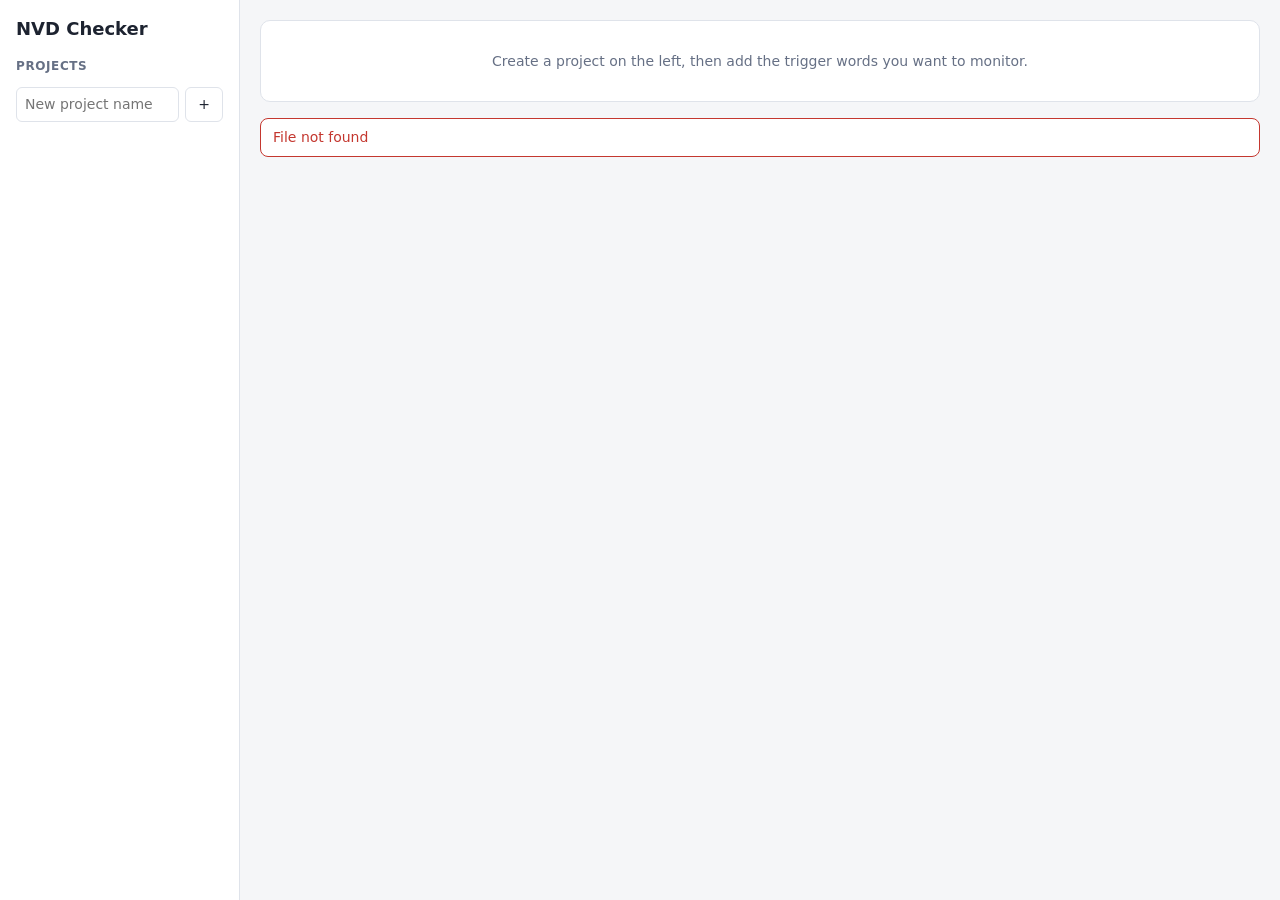
==== static/index.html @ 737f1d06 "Add NVD Checker web app: keyword projects, NVD search, aggregation UI FastAPI backend with SQLite-ba" ====
<!doctype html>
<html lang="en">
<head>
  <meta charset="utf-8">
  <meta name="viewport" content="width=device-width, initial-scale=1">
  <title>NVD Checker</title>
  <link rel="stylesheet" href="/static/style.css">
</head>
<body>
  <aside class="sidebar">
    <h1>NVD Checker</h1>
    <h2>Projects</h2>
    <ul id="project-list" class="project-list"></ul>
    <form id="new-project-form" class="inline-form">
      <input id="new-project-name" placeholder="New project name" maxlength="100" required>
      <button type="submit" title="Create project">+</button>
    </form>
  </aside>

  <main>
    <section id="empty-state" class="card empty">
      <p>Create a project on the left, then add the trigger words you want to monitor.</p>
    </section>

    <section id="project-panel" class="card" hidden>
      <div class="panel-head">
        <h2 id="project-title"></h2>
        <div class="actions">
          <button id="rename-project" class="ghost">Rename</button>
          <button id="delete-project" class="ghost danger">Delete</button>
        </div>
      </div>
      <h3>Trigger words</h3>
      <div id="keyword-chips" class="chips"></div>
      <form id="new-keyword-form" class="inline-form">
        <input id="new-keyword-term" placeholder="Add a trigger word, e.g. openssl, remote code execution" maxlength="200" required>
        <label class="check"><input type="checkbox" id="new-keyword-exact"> exact phrase</label>
        <button type="submit">Add</button>
      </form>
    </section>

    <section id="search-panel" class="card" hidden>
      <div class="controls">
        <fieldset>
          <legend>Sources</legend>
          <div id="source-list" class="sources"></div>
        </fieldset>
        <fieldset>
          <legend>Time range</legend>
          <select id="window">
            <option value="24h">Last 24 hours</option>
            <option value="7d" selected>Last 7 days</option>
            <option value="30d">Last 30 days</option>
            <option value="90d">Last 90 days</option>
            <option value="180d">Last 6 months</option>
            <option value="365d">Last year</option>
            <option value="custom">Custom…</option>
          </select>
          <span id="custom-range" hidden>
            <input type="date" id="custom-start"> → <input type="date" id="custom-end">
          </span>
          <select id="date-field" title="Which date to filter on">
            <option value="published">by published date</option>
            <option value="modified">by last-modified date</option>
          </select>
        </fieldset>
        <button id="search-btn" class="primary">Search</button>
      </div>
      <p class="hint" id="rate-hint"></p>
    </section>

    <section id="errors" class="errors" hidden></section>

    <section id="results-panel" class="card" hidden>
      <div class="summary" id="summary"></div>
      <div class="keyword-counts" id="keyword-counts"></div>
      <div class="filters">
        <input id="text-filter" type="search" placeholder="Filter results…">
        <select id="severity-filter">
          <option value="">All severities</option>
          <option>CRITICAL</option><option>HIGH</option><option>MEDIUM</option>
          <option>LOW</option><option>NONE</option><option>UNKNOWN</option>
        </select>
        <button id="export-btn" class="ghost">Export CSV</button>
      </div>
      <div class="table-wrap">
        <table>
          <thead>
            <tr>
              <th data-sort="id">ID</th>
              <th data-sort="severity">Severity</th>
              <th data-sort="cvss_score">Score</th>
              <th data-sort="published">Published</th>
              <th>Matched</th>
              <th>Description</th>
            </tr>
          </thead>
          <tbody id="results-body"></tbody>
        </table>
      </div>
    </section>
  </main>

  <script src="/static/app.js"></script>
</body>
</html>
---- static/style.css ----
:root {
  --bg: #f5f6f8; --surface: #fff; --text: #1d2330; --muted: #667085; --border: #dfe3ea;
  --accent: #2f6fde; --accent-text: #fff; --danger: #c4372f; --chip: #e8eefb;
  --crit: #8b1a1a; --high: #d0472f; --med: #d99a1e; --low: #3d8b4f; --none: #7a8494;
}
@media (prefers-color-scheme: dark) {
  :root {
    --bg: #12151b; --surface: #1b1f27; --text: #e4e7ec; --muted: #98a2b3; --border: #2c323d;
    --accent: #5b8ff0; --chip: #24304a; --danger: #ef6b62;
  }
}
* { box-sizing: border-box; }
[hidden] { display: none !important; }
body {
  margin: 0; font: 14px/1.45 system-ui, -apple-system, "Segoe UI", sans-serif;
  background: var(--bg); color: var(--text); display: flex; min-height: 100vh;
}
button, input, select { font: inherit; color: inherit; }
input, select {
  background: var(--surface); border: 1px solid var(--border); border-radius: 6px; padding: 6px 8px;
}
button {
  border: 1px solid var(--border); background: var(--surface); border-radius: 6px;
  padding: 6px 12px; cursor: pointer;
}
button.primary { background: var(--accent); color: var(--accent-text); border-color: var(--accent); }
button.primary:disabled { opacity: .6; cursor: wait; }
button.ghost { background: transparent; }
button.danger { color: var(--danger); }

.sidebar {
  width: 240px; flex-shrink: 0; background: var(--surface); border-right: 1px solid var(--border);
  padding: 16px;
}
.sidebar h1 { font-size: 18px; margin: 0 0 16px; }
.sidebar h2 { font-size: 12px; text-transform: uppercase; letter-spacing: .05em; color: var(--muted); }
.project-list { list-style: none; padding: 0; margin: 0 0 12px; }
.project-list li {
  padding: 6px 8px; border-radius: 6px; cursor: pointer; display: flex; justify-content: space-between;
}
.project-list li:hover { background: var(--chip); }
.project-list li.active { background: var(--accent); color: var(--accent-text); }
.project-list .count { opacity: .7; font-size: 12px; }

main { flex: 1; padding: 20px; min-width: 0; display: flex; flex-direction: column; gap: 16px; }
.card { background: var(--surface); border: 1px solid var(--border); border-radius: 10px; padding: 16px; }
.empty { color: var(--muted); text-align: center; }
.panel-head { display: flex; justify-content: space-between; align-items: center; }
.panel-head h2 { margin: 0; font-size: 18px; }
h3 { font-size: 13px; color: var(--muted); margin: 12px 0 8px; }
.inline-form { display: flex; gap: 6px; align-items: center; flex-wrap: wrap; }
.inline-form input:not([type=checkbox]) { flex: 1; min-width: 120px; }
.check { display: inline-flex; gap: 4px; align-items: center; color: var(--muted); }

.chips { display: flex; flex-wrap: wrap; gap: 6px; margin-bottom: 10px; }
.chip {
  background: var(--chip); border-radius: 999px; padding: 3px 4px 3px 10px;
  display: inline-flex; align-items: center; gap: 4px;
}
.chip .exact { font-size: 11px; color: var(--muted); }
.chip button { border: 0; background: transparent; padding: 0 6px; font-size: 14px; line-height: 1; }
.chips .none { color: var(--muted); }

.controls { display: flex; gap: 16px; align-items: flex-end; flex-wrap: wrap; }
fieldset { border: 1px solid var(--border); border-radius: 8px; padding: 8px 12px; margin: 0; }
legend { font-size: 12px; color: var(--muted); padding: 0 4px; }
fieldset select, fieldset input { margin-right: 6px; }
.sources { display: flex; gap: 14px; flex-wrap: wrap; }
.sources label { display: inline-flex; gap: 5px; align-items: center; }
.sources label.disabled { color: var(--muted); }
.sources small { font-size: 11px; }
.hint { color: var(--muted); font-size: 12px; margin: 8px 0 0; }

.errors { display: flex; flex-direction: column; gap: 6px; }
.error { border: 1px solid var(--danger); color: var(--danger); border-radius: 8px; padding: 8px 12px; background: var(--surface); }

.summary { display: flex; gap: 8px; flex-wrap: wrap; align-items: center; margin-bottom: 10px; }
.summary .total { font-size: 16px; font-weight: 600; margin-right: 8px; }
.keyword-counts { display: flex; gap: 6px; flex-wrap: wrap; margin-bottom: 12px; font-size: 12px; }
.keyword-counts span { background: var(--chip); border-radius: 999px; padding: 2px 10px; }
.filters { display: flex; gap: 8px; margin-bottom: 10px; flex-wrap: wrap; }
.filters input { flex: 1; min-width: 160px; }

.sev { display: inline-block; border-radius: 4px; padding: 1px 7px; font-size: 11px; font-weight: 600; color: #fff; }
.sev-CRITICAL { background: var(--crit); } .sev-HIGH { background: var(--high); }
.sev-MEDIUM { background: var(--med); } .sev-LOW { background: var(--low); }
.sev-NONE, .sev-UNKNOWN { background: var(--none); }

.table-wrap { overflow-x: auto; }
table { width: 100%; border-collapse: collapse; }
th, td { text-align: left; padding: 8px; border-bottom: 1px solid var(--border); vertical-align: top; }
th { font-size: 12px; color: var(--muted); white-space: nowrap; }
th[data-sort] { cursor: pointer; user-select: none; }
th[data-sort].asc::after { content: " ▲"; } th[data-sort].desc::after { content: " ▼"; }
td.id a { color: var(--accent); white-space: nowrap; font-weight: 600; text-decoration: none; }
td.nowrap { white-space: nowrap; }
td.desc { max-width: 640px; }
td.desc .text { display: -webkit-box; -webkit-line-clamp: 2; -webkit-box-orient: vertical; overflow: hidden; cursor: pointer; }
td.desc .text.open { display: block; }
.tag { font-size: 11px; background: var(--chip); border-radius: 4px; padding: 1px 6px; margin: 0 3px 3px 0; display: inline-block; }

@media (max-width: 760px) {
  body { flex-direction: column; }
  .sidebar { width: auto; border-right: 0; border-bottom: 1px solid var(--border); }
  main { padding: 12px 16px; }
}
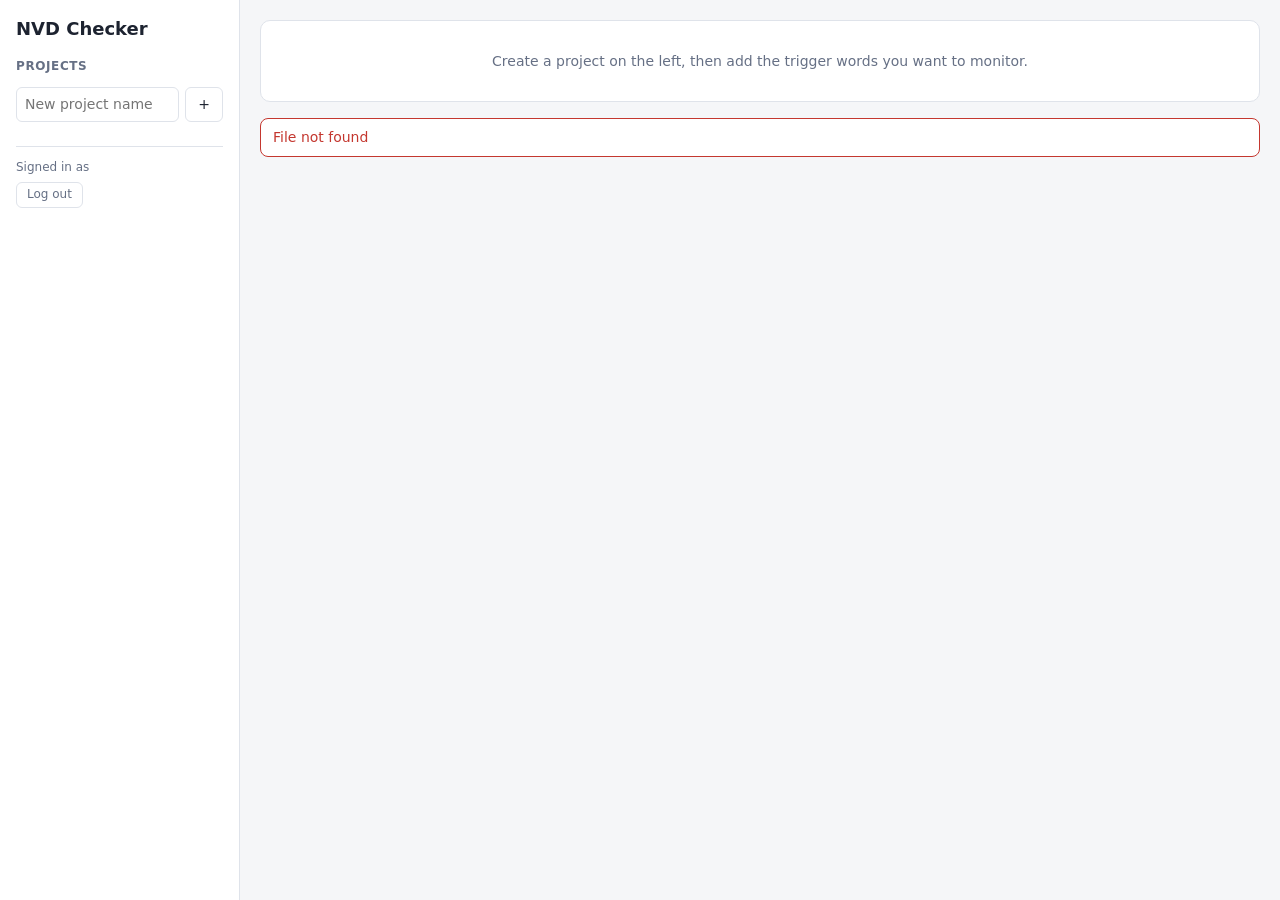
==== commit 402b9bc4: "Add login, Docker/systemd deployment and server setup guide - Per-user accounts (scrypt hashes, lock" ====
--- a/static/index.html
+++ b/static/index.html
@@ -4,6 +4,7 @@
   <meta charset="utf-8">
   <meta name="viewport" content="width=device-width, initial-scale=1">
   <title>NVD Checker</title>
+  <link rel="icon" href="/static/favicon.svg" type="image/svg+xml">
   <link rel="stylesheet" href="/static/style.css">
 </head>
 <body>
@@ -15,6 +16,10 @@
       <input id="new-project-name" placeholder="New project name" maxlength="100" required>
       <button type="submit" title="Create project">+</button>
     </form>
+    <div class="account">
+      Signed in as <b id="current-user"></b><br>
+      <button id="logout-btn" class="ghost">Log out</button>
+    </div>
   </aside>
 
   <main>
--- a/static/style.css
+++ b/static/style.css
@@ -104,3 +104,11 @@
   .sidebar { width: auto; border-right: 0; border-bottom: 1px solid var(--border); }
   main { padding: 12px 16px; }
 }
+
+/* login + account */
+body.login-page { align-items: center; justify-content: center; padding: 16px; }
+.login-card { width: 100%; max-width: 340px; display: flex; flex-direction: column; gap: 12px; }
+.login-card h1 { font-size: 20px; margin: 0 0 4px; }
+.login-card label { display: flex; flex-direction: column; gap: 4px; color: var(--muted); font-size: 13px; }
+.account { margin-top: 24px; padding-top: 12px; border-top: 1px solid var(--border); font-size: 12px; color: var(--muted); }
+.account button { margin-top: 6px; padding: 3px 10px; font-size: 12px; }
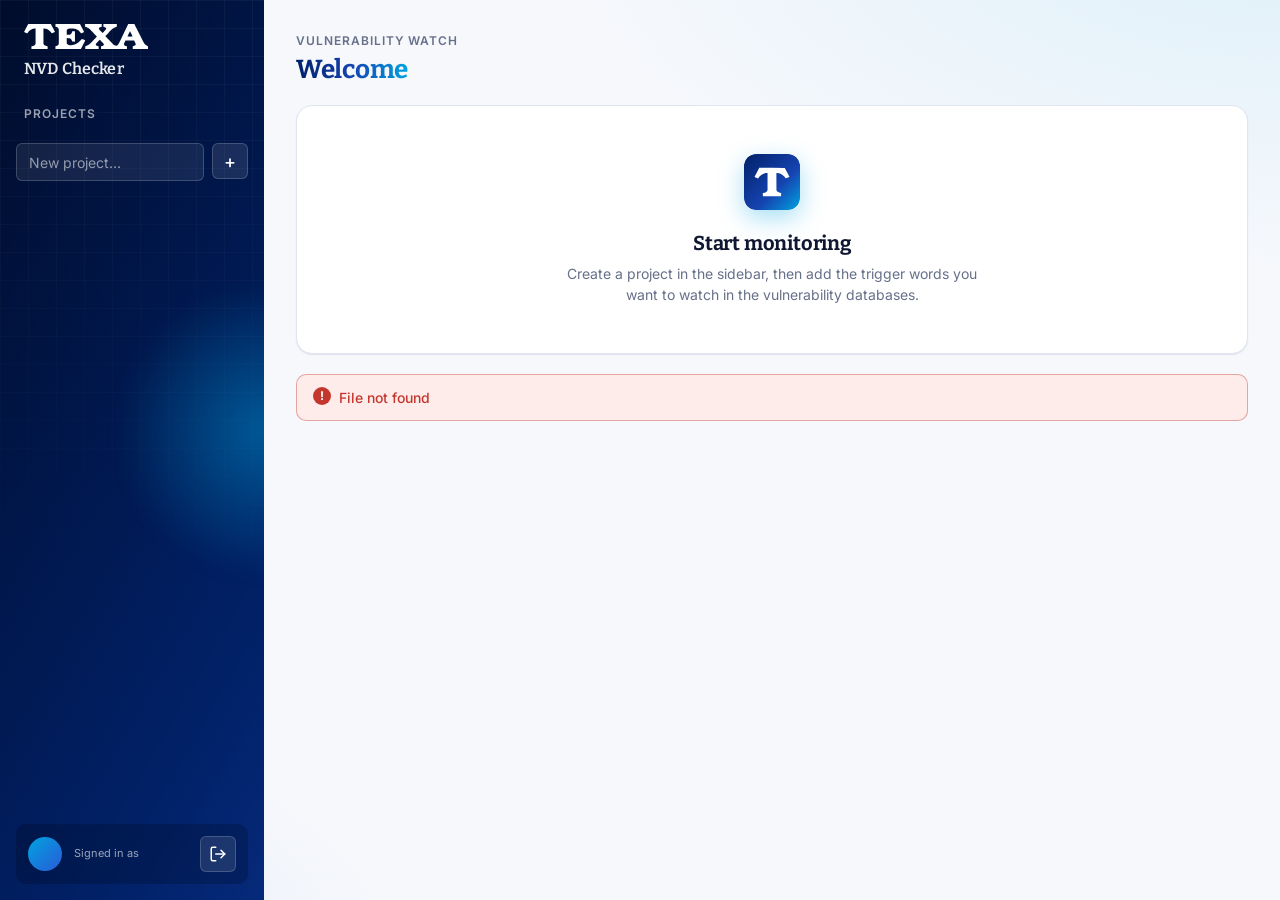
==== commit 3992a70f: "Add TEXA-branded design system with gradients and animations - Vector TEXA wordmark (white/navy) tra" ====
--- a/static/index.html
+++ b/static/index.html
@@ -3,90 +3,121 @@
 <head>
   <meta charset="utf-8">
   <meta name="viewport" content="width=device-width, initial-scale=1">
-  <title>NVD Checker</title>
+  <title>NVD Checker · TEXA</title>
   <link rel="icon" href="/static/favicon.svg" type="image/svg+xml">
-  <link rel="stylesheet" href="/static/style.css">
+  <link rel="preload" href="/static/fonts/inter-latin-wght-normal.woff2" as="font" type="font/woff2" crossorigin>
+  <link rel="preload" href="/static/fonts/bitter-latin-wght-normal.woff2" as="font" type="font/woff2" crossorigin>
+  <link rel="stylesheet" href="/static/css/tokens.css">
+  <link rel="stylesheet" href="/static/css/components.css">
+  <link rel="stylesheet" href="/static/css/app.css">
 </head>
-<body>
+<body class="app">
   <aside class="sidebar">
-    <h1>NVD Checker</h1>
-    <h2>Projects</h2>
-    <ul id="project-list" class="project-list"></ul>
-    <form id="new-project-form" class="inline-form">
-      <input id="new-project-name" placeholder="New project name" maxlength="100" required>
-      <button type="submit" title="Create project">+</button>
-    </form>
+    <div class="sidebar-glow" aria-hidden="true"></div>
+    <a class="brand" href="/" aria-label="NVD Checker home">
+      <img class="brand-logo" src="/static/brand/texa-logo-white.svg" alt="TEXA" width="124" height="25">
+      <span class="brand-product">NVD Checker</span>
+    </a>
+
+    <nav class="sidebar-section" aria-label="Projects">
+      <div class="sidebar-label">Projects</div>
+      <ul id="project-list" class="project-list"></ul>
+      <form id="new-project-form" class="new-project">
+        <input id="new-project-name" placeholder="New project…" maxlength="100" required aria-label="New project name">
+        <button type="submit" class="icon" title="Create project" aria-label="Create project">+</button>
+      </form>
+    </nav>
+
     <div class="account">
-      Signed in as <b id="current-user"></b><br>
-      <button id="logout-btn" class="ghost">Log out</button>
+      <span class="avatar" id="user-avatar" aria-hidden="true"></span>
+      <div class="account-text">
+        <span class="account-label">Signed in as</span>
+        <b id="current-user"></b>
+      </div>
+      <button id="logout-btn" class="icon" title="Log out" aria-label="Log out"><svg width="18" height="18" viewBox="0 0 24 24" fill="none" stroke="currentColor" stroke-width="2" stroke-linecap="round" stroke-linejoin="round" aria-hidden="true"><path d="M9 21H5a2 2 0 0 1-2-2V5a2 2 0 0 1 2-2h4"/><path d="m16 17 5-5-5-5"/><path d="M21 12H9"/></svg></button>
     </div>
   </aside>
 
-  <main>
-    <section id="empty-state" class="card empty">
-      <p>Create a project on the left, then add the trigger words you want to monitor.</p>
+  <main class="content">
+    <header class="page-header">
+      <div>
+        <div class="eyebrow">Vulnerability watch</div>
+        <h1 class="page-title"><span id="project-title" class="gradient-text">Welcome</span></h1>
+      </div>
+      <div class="actions" id="project-actions" hidden>
+        <button id="rename-project" class="ghost">Rename</button>
+        <button id="delete-project" class="ghost danger">Delete</button>
+      </div>
+    </header>
+
+    <section id="empty-state" class="card empty reveal">
+      <img src="/static/favicon.svg" alt="" width="56" height="56" class="empty-mark">
+      <h2>Start monitoring</h2>
+      <p class="text-muted">Create a project in the sidebar, then add the trigger words you want to watch in the vulnerability databases.</p>
     </section>
 
-    <section id="project-panel" class="card" hidden>
-      <div class="panel-head">
-        <h2 id="project-title"></h2>
-        <div class="actions">
-          <button id="rename-project" class="ghost">Rename</button>
-          <button id="delete-project" class="ghost danger">Delete</button>
-        </div>
+    <section id="project-panel" class="card accent-top reveal" hidden>
+      <div class="card-head">
+        <h2>Trigger words</h2>
+        <span class="text-muted" id="keyword-count"></span>
       </div>
-      <h3>Trigger words</h3>
       <div id="keyword-chips" class="chips"></div>
       <form id="new-keyword-form" class="inline-form">
-        <input id="new-keyword-term" placeholder="Add a trigger word, e.g. openssl, remote code execution" maxlength="200" required>
-        <label class="check"><input type="checkbox" id="new-keyword-exact"> exact phrase</label>
+        <input id="new-keyword-term" placeholder="Add a trigger word, e.g. openssl, remote code execution" maxlength="200" required aria-label="Trigger word">
+        <label class="check"><input type="checkbox" id="new-keyword-exact"> Exact phrase</label>
         <button type="submit">Add</button>
       </form>
     </section>
 
-    <section id="search-panel" class="card" hidden>
+    <section id="search-panel" class="card reveal" hidden>
       <div class="controls">
         <fieldset>
-          <legend>Sources</legend>
+          <legend class="eyebrow">Sources</legend>
           <div id="source-list" class="sources"></div>
         </fieldset>
         <fieldset>
-          <legend>Time range</legend>
-          <select id="window">
-            <option value="24h">Last 24 hours</option>
-            <option value="7d" selected>Last 7 days</option>
-            <option value="30d">Last 30 days</option>
-            <option value="90d">Last 90 days</option>
-            <option value="180d">Last 6 months</option>
-            <option value="365d">Last year</option>
-            <option value="custom">Custom…</option>
-          </select>
-          <span id="custom-range" hidden>
-            <input type="date" id="custom-start"> → <input type="date" id="custom-end">
-          </span>
-          <select id="date-field" title="Which date to filter on">
-            <option value="published">by published date</option>
-            <option value="modified">by last-modified date</option>
-          </select>
+          <legend class="eyebrow">Time range</legend>
+          <div class="range">
+            <select id="window" aria-label="Time range">
+              <option value="24h">Last 24 hours</option>
+              <option value="7d" selected>Last 7 days</option>
+              <option value="30d">Last 30 days</option>
+              <option value="90d">Last 90 days</option>
+              <option value="180d">Last 6 months</option>
+              <option value="365d">Last year</option>
+              <option value="custom">Custom…</option>
+            </select>
+            <span id="custom-range" class="custom-range" hidden>
+              <input type="date" id="custom-start" aria-label="From"> <span class="text-muted">→</span> <input type="date" id="custom-end" aria-label="To">
+            </span>
+            <select id="date-field" title="Which date to filter on" aria-label="Date field">
+              <option value="published">by published date</option>
+              <option value="modified">by last-modified date</option>
+            </select>
+          </div>
         </fieldset>
-        <button id="search-btn" class="primary">Search</button>
+        <button id="search-btn" class="primary search-btn">Search</button>
       </div>
-      <p class="hint" id="rate-hint"></p>
+      <p class="hint text-muted" id="rate-hint"></p>
     </section>
 
     <section id="errors" class="errors" hidden></section>
 
-    <section id="results-panel" class="card" hidden>
-      <div class="summary" id="summary"></div>
+    <section id="results-panel" class="card reveal" hidden>
+      <div class="card-head">
+        <h2>Results</h2>
+        <span class="text-muted" id="results-range"></span>
+      </div>
+      <div class="stats" id="summary"></div>
       <div class="keyword-counts" id="keyword-counts"></div>
       <div class="filters">
-        <input id="text-filter" type="search" placeholder="Filter results…">
-        <select id="severity-filter">
+        <input id="text-filter" type="search" placeholder="Filter results…" aria-label="Filter results">
+        <select id="severity-filter" aria-label="Severity filter">
           <option value="">All severities</option>
           <option>CRITICAL</option><option>HIGH</option><option>MEDIUM</option>
           <option>LOW</option><option>NONE</option><option>UNKNOWN</option>
         </select>
-        <button id="export-btn" class="ghost">Export CSV</button>
+        <button id="export-btn">Export CSV</button>
       </div>
       <div class="table-wrap">
         <table>
--- a/static/css/tokens.css
+++ b/static/css/tokens.css
@@ -0,0 +1,212 @@
+/* =============================================================================
+   TEXA × NVD Checker — design tokens
+   Single source of truth for colour, type, spacing, radius, elevation and motion.
+   Components must only reference these custom properties, never raw values.
+   See DESIGN.md for usage rules and /static/styleguide.html for a live preview.
+   ============================================================================= */
+
+/* ---------- Fonts (self-hosted, SIL OFL — see static/fonts/) ---------- */
+@font-face {
+  font-family: "Bitter";
+  font-style: normal;
+  font-display: swap;
+  font-weight: 100 900;
+  src: url("../fonts/bitter-latin-wght-normal.woff2") format("woff2-variations");
+  unicode-range: U+0000-00FF, U+0131, U+0152-0153, U+02BB-02BC, U+02C6, U+02DA, U+02DC, U+0304, U+0308, U+0329, U+2000-206F, U+20AC, U+2122, U+2191, U+2193, U+2212, U+2215, U+FEFF, U+FFFD;
+}
+@font-face {
+  font-family: "Bitter";
+  font-style: normal;
+  font-display: swap;
+  font-weight: 100 900;
+  src: url("../fonts/bitter-latin-ext-wght-normal.woff2") format("woff2-variations");
+  unicode-range: U+0100-02BA, U+02BD-02C5, U+02C7-02CC, U+02CE-02D7, U+02DD-02FF, U+0304, U+0308, U+0329, U+1D00-1DBF, U+1E00-1E9F, U+1EF2-1EFF, U+2020, U+20A0-20AB, U+20AD-20C0, U+2113, U+2C60-2C7F, U+A720-A7FF;
+}
+@font-face {
+  font-family: "Inter";
+  font-style: normal;
+  font-display: swap;
+  font-weight: 100 900;
+  src: url("../fonts/inter-latin-wght-normal.woff2") format("woff2-variations");
+  unicode-range: U+0000-00FF, U+0131, U+0152-0153, U+02BB-02BC, U+02C6, U+02DA, U+02DC, U+0304, U+0308, U+0329, U+2000-206F, U+20AC, U+2122, U+2191, U+2193, U+2212, U+2215, U+FEFF, U+FFFD;
+}
+@font-face {
+  font-family: "Inter";
+  font-style: normal;
+  font-display: swap;
+  font-weight: 100 900;
+  src: url("../fonts/inter-latin-ext-wght-normal.woff2") format("woff2-variations");
+  unicode-range: U+0100-02BA, U+02BD-02C5, U+02C7-02CC, U+02CE-02D7, U+02DD-02FF, U+0304, U+0308, U+0329, U+1D00-1DBF, U+1E00-1E9F, U+1EF2-1EFF, U+2020, U+20A0-20AB, U+20AD-20C0, U+2113, U+2C60-2C7F, U+A720-A7FF;
+}
+
+:root {
+  /* ---------- Brand palette ----------
+     --texa-navy is sampled from the official logo (#012168). The scale is
+     derived from it; --texa-cyan is the accent used only in gradients,
+     focus rings and highlights. */
+  --texa-navy-950: #000c2b;
+  --texa-navy-900: #011446;
+  --texa-navy:     #012168;   /* brand primary */
+  --texa-navy-700: #0a2f8a;
+  --texa-navy-600: #1543b0;
+  --texa-navy-500: #2a5bd7;
+  --texa-navy-400: #5a85ea;
+  --texa-navy-300: #93b0f4;
+  --texa-navy-200: #c4d4fa;
+  --texa-navy-100: #e6edfd;
+  --texa-navy-50:  #f3f6fe;
+  --texa-cyan:     #00a3e0;
+  --texa-cyan-300: #6fd3ff;
+  --texa-white:    #ffffff;
+
+  /* ---------- Neutrals (navy-tinted greys) ---------- */
+  --gray-900: #0f1830;
+  --gray-700: #3a4560;
+  --gray-500: #67708a;
+  --gray-300: #c9cfdd;
+  --gray-200: #e0e5ef;
+  --gray-100: #eef1f7;
+  --gray-50:  #f6f8fc;
+
+  /* ---------- Severity (CVSS) — fixed in both themes ---------- */
+  --sev-critical: #9b1c31;
+  --sev-high:     #c43c20;
+  --sev-medium:   #f0b429;   /* use with --sev-medium-text, not white */
+  --sev-medium-text: #3d2a00;
+  --sev-low:      #22774b;
+  --sev-none:     #5f6880;
+
+  /* ---------- Gradients ---------- */
+  --gradient-brand: linear-gradient(135deg, var(--texa-navy) 0%, var(--texa-navy-600) 55%, var(--texa-cyan) 100%);
+  --gradient-brand-animated: linear-gradient(120deg, var(--texa-navy-950), var(--texa-navy), var(--texa-navy-600), var(--texa-cyan), var(--texa-navy-700), var(--texa-navy-950));
+  --gradient-text: linear-gradient(90deg, var(--texa-navy) 0%, var(--texa-navy-600) 50%, var(--texa-cyan) 100%);
+  --gradient-sheen: linear-gradient(110deg, transparent 30%, rgba(255, 255, 255, .35) 50%, transparent 70%);
+  --gradient-page:
+    radial-gradient(1200px 600px at 100% -10%, rgba(0, 163, 224, .10), transparent 60%),
+    radial-gradient(900px 500px at -10% 110%, rgba(21, 67, 176, .10), transparent 60%);
+
+  /* ---------- Semantic colours (light theme) ---------- */
+  --color-bg:            var(--gray-50);
+  --color-surface:       var(--texa-white);
+  --color-surface-muted: var(--gray-100);
+  --color-border:        var(--gray-200);
+  --color-border-strong: var(--gray-300);
+  --color-text:          var(--gray-900);
+  --color-text-muted:    var(--gray-500);
+  --color-primary:       var(--texa-navy);
+  --color-primary-hover: var(--texa-navy-700);
+  --color-on-primary:    var(--texa-white);
+  --color-link:          var(--texa-navy-600);
+  --color-accent:        var(--texa-cyan);
+  --color-chip:          var(--texa-navy-100);
+  --color-chip-text:     var(--texa-navy);
+  --color-danger:        #c4372f;
+  --color-danger-soft:   #fdecea;
+  --color-focus:         var(--texa-cyan);
+
+  /* ---------- Typography ---------- */
+  --font-display: "Bitter", "Rockwell", "Roboto Slab", Georgia, serif;
+  --font-body: "Inter", system-ui, -apple-system, "Segoe UI", Roboto, sans-serif;
+  --font-mono: ui-monospace, "SF Mono", "Cascadia Code", Consolas, monospace;
+
+  --text-xs: 0.75rem;    /* 12px — captions, badges */
+  --text-sm: 0.8125rem;  /* 13px — secondary text */
+  --text-md: 0.875rem;   /* 14px — body */
+  --text-lg: 1rem;       /* 16px — emphasis */
+  --text-xl: 1.25rem;    /* 20px — section titles */
+  --text-2xl: 1.625rem;  /* 26px — page titles */
+  --text-3xl: 2.25rem;   /* 36px — hero numbers */
+
+  --weight-regular: 400;
+  --weight-medium: 500;
+  --weight-semibold: 600;
+  --weight-bold: 700;
+  --weight-black: 800;
+
+  --leading-tight: 1.2;
+  --leading-normal: 1.5;
+  --tracking-caps: 0.08em;
+
+  /* ---------- Spacing (4px grid) ---------- */
+  --space-1: 4px;
+  --space-2: 8px;
+  --space-3: 12px;
+  --space-4: 16px;
+  --space-5: 20px;
+  --space-6: 24px;
+  --space-8: 32px;
+  --space-10: 40px;
+  --space-12: 48px;
+
+  /* ---------- Radius ---------- */
+  --radius-sm: 6px;
+  --radius-md: 10px;
+  --radius-lg: 16px;
+  --radius-xl: 24px;
+  --radius-pill: 999px;
+
+  /* ---------- Elevation ---------- */
+  --shadow-sm: 0 1px 2px rgba(1, 33, 104, .06), 0 1px 1px rgba(1, 33, 104, .04);
+  --shadow-md: 0 4px 12px rgba(1, 33, 104, .08), 0 2px 4px rgba(1, 33, 104, .05);
+  --shadow-lg: 0 16px 40px rgba(1, 33, 104, .16), 0 4px 12px rgba(1, 33, 104, .08);
+  --shadow-glow: 0 8px 24px rgba(0, 163, 224, .35);
+  --ring: 0 0 0 3px rgba(0, 163, 224, .35);
+
+  /* ---------- Motion ---------- */
+  --ease-out: cubic-bezier(.16, 1, .3, 1);
+  --ease-in-out: cubic-bezier(.65, 0, .35, 1);
+  --ease-spring: cubic-bezier(.34, 1.56, .64, 1);
+  --duration-fast: 150ms;
+  --duration-base: 250ms;
+  --duration-slow: 500ms;
+  --duration-ambient: 18s;   /* background gradient drift */
+
+  /* ---------- Layout ---------- */
+  --sidebar-width: 264px;
+  --content-max: 1280px;
+
+  color-scheme: light;
+}
+
+/* ---------- Dark theme (follows the OS setting) ---------- */
+@media (prefers-color-scheme: dark) {
+  :root {
+    --color-bg:            #050b1f;
+    --color-surface:       #0b1534;
+    --color-surface-muted: #101d44;
+    --color-border:        #1b2a57;
+    --color-border-strong: #2a3d74;
+    --color-text:          #e6ebf7;
+    --color-text-muted:    #94a0bf;
+    --color-primary:       var(--texa-navy-500);
+    --color-primary-hover: var(--texa-navy-400);
+    --color-link:          var(--texa-cyan-300);
+    --color-chip:          #16285c;
+    --color-chip-text:     var(--texa-navy-200);
+    --color-danger:        #ff7a70;
+    --color-danger-soft:   #3a1220;
+    --gradient-text: linear-gradient(90deg, var(--texa-navy-300) 0%, var(--texa-cyan-300) 100%);
+    --gradient-page:
+      radial-gradient(1200px 600px at 100% -10%, rgba(0, 163, 224, .12), transparent 60%),
+      radial-gradient(900px 500px at -10% 110%, rgba(42, 91, 215, .18), transparent 60%);
+    --shadow-sm: 0 1px 2px rgba(0, 0, 0, .4);
+    --shadow-md: 0 4px 14px rgba(0, 0, 0, .45);
+    --shadow-lg: 0 18px 44px rgba(0, 0, 0, .55);
+    color-scheme: dark;
+  }
+}
+
+/* ---------- Reduced motion: keep transitions instant, stop ambient loops ---------- */
+@media (prefers-reduced-motion: reduce) {
+  :root {
+    --duration-fast: 0ms;
+    --duration-base: 0ms;
+    --duration-slow: 0ms;
+  }
+  *, *::before, *::after {
+    animation-duration: 1ms !important;
+    animation-iteration-count: 1 !important;
+    transition-duration: 0ms !important;
+    scroll-behavior: auto !important;
+  }
+}
--- a/static/css/components.css
+++ b/static/css/components.css
@@ -0,0 +1,314 @@
+/* =============================================================================
+   Components — built only from tokens.css. Each block is one component.
+   ============================================================================= */
+
+/* ---------- Base ---------- */
+*, *::before, *::after { box-sizing: border-box; }
+[hidden] { display: none !important; }
+
+html { -webkit-text-size-adjust: 100%; }
+body {
+  margin: 0;
+  font: var(--weight-regular) var(--text-md)/var(--leading-normal) var(--font-body);
+  color: var(--color-text);
+  background: var(--gradient-page), var(--color-bg);
+  background-attachment: fixed;
+  -webkit-font-smoothing: antialiased;
+}
+h1, h2, h3, .display {
+  font-family: var(--font-display);
+  font-weight: var(--weight-bold);
+  line-height: var(--leading-tight);
+  letter-spacing: -0.01em;
+  margin: 0;
+}
+a { color: var(--color-link); }
+button, input, select { font: inherit; color: inherit; }
+:focus-visible { outline: none; box-shadow: var(--ring); }
+
+.text-muted { color: var(--color-text-muted); }
+.eyebrow {
+  font-size: var(--text-xs);
+  font-weight: var(--weight-semibold);
+  letter-spacing: var(--tracking-caps);
+  text-transform: uppercase;
+  color: var(--color-text-muted);
+}
+.gradient-text {
+  background: var(--gradient-text);
+  -webkit-background-clip: text;
+  background-clip: text;
+  color: transparent;
+}
+
+/* ---------- Buttons ---------- */
+.btn, button {
+  --btn-bg: var(--color-surface);
+  --btn-fg: var(--color-text);
+  --btn-border: var(--color-border-strong);
+  position: relative;
+  display: inline-flex;
+  align-items: center;
+  justify-content: center;
+  gap: var(--space-2);
+  padding: 8px 14px;
+  border: 1px solid var(--btn-border);
+  border-radius: var(--radius-sm);
+  background: var(--btn-bg);
+  color: var(--btn-fg);
+  font-weight: var(--weight-medium);
+  cursor: pointer;
+  overflow: hidden;
+  isolation: isolate;
+  transition: transform var(--duration-fast) var(--ease-out),
+              box-shadow var(--duration-base) var(--ease-out),
+              background-color var(--duration-base) var(--ease-out),
+              border-color var(--duration-base) var(--ease-out);
+}
+button:hover:not(:disabled) { border-color: var(--color-primary); box-shadow: var(--shadow-sm); }
+button:active:not(:disabled) { transform: scale(.97); }
+button:disabled { opacity: .55; cursor: not-allowed; }
+
+/* Primary: brand gradient + sheen sweep on hover */
+button.primary {
+  --btn-fg: var(--color-on-primary);
+  border: 0;
+  padding: 9px 20px;
+  background: var(--gradient-brand);
+  background-size: 160% 160%;
+  background-position: 0% 50%;
+  box-shadow: var(--shadow-md);
+  transition: background-position var(--duration-slow) var(--ease-out),
+              transform var(--duration-fast) var(--ease-out),
+              box-shadow var(--duration-base) var(--ease-out);
+}
+button.primary::after {
+  content: "";
+  position: absolute;
+  inset: 0;
+  background: var(--gradient-sheen);
+  transform: translateX(-120%);
+  z-index: -1;
+}
+button.primary:hover:not(:disabled) { background-position: 100% 50%; box-shadow: var(--shadow-glow); }
+button.primary:hover:not(:disabled)::after { animation: sheen 900ms var(--ease-out); }
+button.primary.is-loading { cursor: progress; opacity: 1; }
+button.primary.is-loading::before {
+  content: "";
+  width: 14px;
+  height: 14px;
+  border-radius: 50%;
+  border: 2px solid rgba(255, 255, 255, .35);
+  border-top-color: #fff;
+  animation: spin 700ms linear infinite;
+}
+
+button.ghost { --btn-bg: transparent; --btn-border: transparent; }
+button.ghost:hover:not(:disabled) { --btn-bg: var(--color-surface-muted); border-color: transparent; box-shadow: none; }
+button.danger { --btn-fg: var(--color-danger); }
+button.danger:hover:not(:disabled) { --btn-bg: var(--color-danger-soft); }
+button.icon { width: 36px; padding: 0; height: 36px; }
+
+/* ---------- Form fields ---------- */
+input:not([type=checkbox]), select {
+  height: 38px;
+  padding: 0 12px;
+  background: var(--color-surface);
+  border: 1px solid var(--color-border-strong);
+  border-radius: var(--radius-sm);
+  transition: border-color var(--duration-base) var(--ease-out), box-shadow var(--duration-base) var(--ease-out);
+}
+input:not([type=checkbox]):hover, select:hover { border-color: var(--texa-navy-300); }
+input:not([type=checkbox]):focus, select:focus { outline: none; border-color: var(--color-accent); box-shadow: var(--ring); }
+input::placeholder { color: var(--color-text-muted); }
+input[type=checkbox] { accent-color: var(--color-primary); width: 16px; height: 16px; margin: 0; }
+input[type=date] { padding: 0 8px; }
+
+.field-label { display: flex; flex-direction: column; gap: var(--space-1); font-size: var(--text-sm); color: var(--color-text-muted); font-weight: var(--weight-medium); }
+.check { display: inline-flex; gap: 6px; align-items: center; color: var(--color-text-muted); font-size: var(--text-sm); cursor: pointer; }
+.inline-form { display: flex; gap: var(--space-2); align-items: center; flex-wrap: wrap; }
+.inline-form input:not([type=checkbox]) { flex: 1; min-width: 140px; }
+
+fieldset { min-width: 0; border: 1px solid var(--color-border); border-radius: var(--radius-md); padding: var(--space-2) var(--space-3) var(--space-3); margin: 0; }
+legend { padding: 0 var(--space-1); }
+
+/* ---------- Card ---------- */
+.card {
+  background: var(--color-surface);
+  border: 1px solid var(--color-border);
+  border-radius: var(--radius-lg);
+  padding: var(--space-5);
+  box-shadow: var(--shadow-sm);
+}
+.card.accent-top { position: relative; overflow: hidden; }
+.card.accent-top::before {
+  content: "";
+  position: absolute;
+  inset: 0 0 auto 0;
+  height: 3px;
+  background: var(--gradient-brand);
+}
+
+/* ---------- Chips (trigger words) ---------- */
+.chips { display: flex; flex-wrap: wrap; gap: var(--space-2); }
+.chip {
+  display: inline-flex;
+  align-items: center;
+  gap: var(--space-1);
+  padding: 4px 4px 4px 12px;
+  border-radius: var(--radius-pill);
+  background: var(--color-chip);
+  color: var(--color-chip-text);
+  font-weight: var(--weight-medium);
+}
+.chip.is-new { animation: pop-in var(--duration-slow) var(--ease-spring) both; }
+.chip .exact {
+  font-size: 10px;
+  font-weight: var(--weight-semibold);
+  letter-spacing: var(--tracking-caps);
+  text-transform: uppercase;
+  padding: 1px 6px;
+  border-radius: var(--radius-pill);
+  background: var(--color-surface);
+  color: var(--color-text-muted);
+}
+.chip button {
+  width: 22px; height: 22px; padding: 0;
+  border: 0; border-radius: 50%;
+  background: transparent; color: inherit;
+  font-size: 15px; line-height: 1;
+}
+.chip button:hover:not(:disabled) { background: var(--color-surface); box-shadow: none; transform: rotate(90deg); }
+
+.tag {
+  display: inline-block;
+  margin: 0 4px 4px 0;
+  padding: 1px 8px;
+  border-radius: var(--radius-pill);
+  background: var(--color-chip);
+  color: var(--color-chip-text);
+  font-size: var(--text-xs);
+  font-weight: var(--weight-medium);
+  white-space: nowrap;
+}
+.tag.mono { font-family: var(--font-mono); background: var(--color-surface-muted); color: var(--color-text-muted); }
+
+/* ---------- Severity badge ---------- */
+.sev {
+  display: inline-flex;
+  align-items: center;
+  gap: 6px;
+  padding: 2px 9px;
+  border-radius: var(--radius-pill);
+  font-size: 11px;
+  font-weight: var(--weight-bold);
+  letter-spacing: .04em;
+  color: #fff;
+  white-space: nowrap;
+}
+.sev-CRITICAL { background: var(--sev-critical); animation: critical-pulse 2.4s var(--ease-in-out) infinite; }
+.sev-HIGH     { background: var(--sev-high); }
+.sev-MEDIUM   { background: var(--sev-medium); color: var(--sev-medium-text); }
+.sev-LOW      { background: var(--sev-low); }
+.sev-NONE, .sev-UNKNOWN { background: var(--sev-none); }
+
+/* ---------- Stat tile ---------- */
+.stats { display: grid; grid-template-columns: repeat(auto-fit, minmax(120px, 1fr)); gap: var(--space-3); }
+.stat {
+  position: relative;
+  padding: var(--space-3) var(--space-4);
+  border-radius: var(--radius-md);
+  background: var(--color-surface-muted);
+  overflow: hidden;
+  animation: rise-in var(--duration-slow) var(--ease-out) both;
+}
+.stat::before { content: ""; position: absolute; inset: 0 auto 0 0; width: 3px; background: var(--stat-color, var(--color-primary)); }
+.stat .value { font-family: var(--font-display); font-size: var(--text-2xl); font-weight: var(--weight-bold); line-height: 1.1; font-variant-numeric: tabular-nums; }
+.stat .label { font-size: var(--text-xs); color: var(--color-text-muted); font-weight: var(--weight-semibold); letter-spacing: var(--tracking-caps); text-transform: uppercase; }
+.stat.total { background: var(--gradient-brand); color: #fff; }
+.stat.total .label { color: rgba(255, 255, 255, .8); }
+.stat.total::before { display: none; }
+.stat.sev-tile-CRITICAL { --stat-color: var(--sev-critical); }
+.stat.sev-tile-HIGH     { --stat-color: var(--sev-high); }
+.stat.sev-tile-MEDIUM   { --stat-color: var(--sev-medium); }
+.stat.sev-tile-LOW      { --stat-color: var(--sev-low); }
+.stat.sev-tile-NONE, .stat.sev-tile-UNKNOWN { --stat-color: var(--sev-none); }
+.stats .stat:nth-child(2) { animation-delay: 40ms; }
+.stats .stat:nth-child(3) { animation-delay: 80ms; }
+.stats .stat:nth-child(4) { animation-delay: 120ms; }
+.stats .stat:nth-child(5) { animation-delay: 160ms; }
+.stats .stat:nth-child(6) { animation-delay: 200ms; }
+.stats .stat:nth-child(7) { animation-delay: 240ms; }
+
+/* ---------- Alert ---------- */
+.alert {
+  display: flex;
+  gap: var(--space-2);
+  align-items: flex-start;
+  padding: var(--space-3) var(--space-4);
+  border-radius: var(--radius-md);
+  border: 1px solid color-mix(in srgb, var(--color-danger) 40%, transparent);
+  background: var(--color-danger-soft);
+  color: var(--color-danger);
+  font-weight: var(--weight-medium);
+  animation: slide-down var(--duration-base) var(--ease-out) both;
+}
+.alert::before { content: "!"; flex: none; display: grid; place-items: center; width: 18px; height: 18px; border-radius: 50%; background: var(--color-danger); color: var(--color-surface); font-size: 12px; font-weight: var(--weight-bold); }
+
+/* ---------- Table ---------- */
+.table-wrap { overflow-x: auto; border-radius: var(--radius-md); border: 1px solid var(--color-border); }
+table { width: 100%; border-collapse: collapse; }
+th, td { text-align: left; padding: 10px 12px; vertical-align: top; }
+thead th {
+  position: sticky; top: 0;
+  background: var(--color-surface-muted);
+  font-size: var(--text-xs);
+  font-weight: var(--weight-semibold);
+  letter-spacing: var(--tracking-caps);
+  text-transform: uppercase;
+  color: var(--color-text-muted);
+  white-space: nowrap;
+}
+th[data-sort] { cursor: pointer; user-select: none; transition: color var(--duration-fast); }
+th[data-sort]:hover { color: var(--color-text); }
+th[data-sort]::after { content: "↕"; margin-left: 4px; opacity: .3; }
+th[data-sort].asc::after { content: "↑"; opacity: 1; color: var(--color-accent); }
+th[data-sort].desc::after { content: "↓"; opacity: 1; color: var(--color-accent); }
+tbody tr { border-top: 1px solid var(--color-border); transition: background-color var(--duration-fast); }
+tbody tr:hover { background: color-mix(in srgb, var(--texa-navy-100) 45%, transparent); }
+tbody tr.row-in { animation: rise-in var(--duration-slow) var(--ease-out) both; }
+tbody tr.row-in:nth-child(2) { animation-delay: 30ms; }
+tbody tr.row-in:nth-child(3) { animation-delay: 60ms; }
+tbody tr.row-in:nth-child(4) { animation-delay: 90ms; }
+tbody tr.row-in:nth-child(5) { animation-delay: 120ms; }
+tbody tr.row-in:nth-child(6) { animation-delay: 150ms; }
+tbody tr.row-in:nth-child(7) { animation-delay: 180ms; }
+tbody tr.row-in:nth-child(8) { animation-delay: 210ms; }
+tbody tr.row-in:nth-child(9) { animation-delay: 240ms; }
+tbody tr.row-in:nth-child(n+10) { animation-delay: 270ms; }
+
+/* ---------- Skeleton loader ---------- */
+.skeleton {
+  display: block;
+  height: 14px;
+  border-radius: var(--radius-sm);
+  background: linear-gradient(90deg, var(--color-surface-muted) 25%, color-mix(in srgb, var(--texa-navy-200) 45%, var(--color-surface-muted)) 50%, var(--color-surface-muted) 75%);
+  background-size: 300% 100%;
+  animation: shimmer 1.4s linear infinite;
+}
+.skeleton.w-40 { width: 40%; } .skeleton.w-60 { width: 60%; } .skeleton.w-80 { width: 80%; } .skeleton.w-100 { width: 100%; }
+
+/* ---------- Reveal-on-show helper ---------- */
+.reveal { animation: rise-in var(--duration-slow) var(--ease-out) both; }
+
+/* ---------- Keyframes ---------- */
+@keyframes sheen { from { transform: translateX(-120%); } to { transform: translateX(120%); } }
+@keyframes spin { to { transform: rotate(360deg); } }
+@keyframes pop-in { from { opacity: 0; transform: scale(.6); } to { opacity: 1; transform: scale(1); } }
+@keyframes rise-in { from { opacity: 0; transform: translateY(10px); } to { opacity: 1; transform: none; } }
+@keyframes slide-down { from { opacity: 0; transform: translateY(-6px); } to { opacity: 1; transform: none; } }
+@keyframes shimmer { from { background-position: 100% 0; } to { background-position: -50% 0; } }
+@keyframes gradient-drift { 0% { background-position: 0% 50%; } 50% { background-position: 100% 50%; } 100% { background-position: 0% 50%; } }
+@keyframes float { 0%, 100% { transform: translate(0, 0) scale(1); } 33% { transform: translate(30px, -40px) scale(1.08); } 66% { transform: translate(-25px, 20px) scale(.95); } }
+@keyframes logo-in { from { opacity: 0; filter: blur(8px); transform: translateY(8px) scale(.98); } to { opacity: 1; filter: blur(0); transform: none; } }
+@keyframes critical-pulse { 0%, 100% { box-shadow: 0 0 0 0 rgba(155, 28, 49, .45); } 50% { box-shadow: 0 0 0 5px rgba(155, 28, 49, 0); } }
--- a/static/css/app.css
+++ b/static/css/app.css
@@ -0,0 +1,275 @@
+/* =============================================================================
+   App layout — sidebar shell, page header, panels, login screen.
+   ============================================================================= */
+
+/* ---------- Shell ---------- */
+body.app {
+  display: grid;
+  grid-template-columns: var(--sidebar-width) minmax(0, 1fr);
+  min-height: 100vh;
+}
+
+/* ---------- Sidebar: animated brand gradient ---------- */
+.sidebar {
+  position: sticky;
+  top: 0;
+  height: 100vh;
+  display: flex;
+  flex-direction: column;
+  gap: var(--space-6);
+  padding: var(--space-6) var(--space-4) var(--space-4);
+  color: #fff;
+  background: var(--gradient-brand-animated);
+  background-size: 400% 400%;
+  animation: gradient-drift var(--duration-ambient) var(--ease-in-out) infinite;
+  overflow: hidden;
+  isolation: isolate;
+}
+.sidebar::after { /* subtle grid texture */
+  content: "";
+  position: absolute;
+  inset: 0;
+  z-index: -1;
+  background-image:
+    linear-gradient(rgba(255, 255, 255, .04) 1px, transparent 1px),
+    linear-gradient(90deg, rgba(255, 255, 255, .04) 1px, transparent 1px);
+  background-size: 28px 28px;
+  mask-image: linear-gradient(to bottom, #000, transparent 70%);
+}
+.sidebar-glow {
+  position: absolute;
+  z-index: -1;
+  width: 320px;
+  height: 320px;
+  right: -160px;
+  top: 30%;
+  border-radius: 50%;
+  background: radial-gradient(circle, rgba(0, 163, 224, .45), transparent 65%);
+  filter: blur(10px);
+  animation: float 16s var(--ease-in-out) infinite;
+}
+
+.brand {
+  display: flex;
+  flex-direction: column;
+  gap: var(--space-2);
+  padding: 0 var(--space-2);
+  text-decoration: none;
+  color: inherit;
+}
+.brand-logo { width: 124px; height: auto; animation: logo-in 800ms var(--ease-out) both; }
+.brand-product {
+  font-family: var(--font-display);
+  font-size: var(--text-lg);
+  font-weight: var(--weight-semibold);
+  letter-spacing: .01em;
+  opacity: .9;
+}
+
+.sidebar-section { display: flex; flex-direction: column; gap: var(--space-2); min-height: 0; flex: 1; }
+.sidebar-label {
+  padding: 0 var(--space-2);
+  font-size: var(--text-xs);
+  font-weight: var(--weight-semibold);
+  letter-spacing: var(--tracking-caps);
+  text-transform: uppercase;
+  color: rgba(255, 255, 255, .6);
+}
+.project-list { list-style: none; margin: 0; padding: 0; overflow-y: auto; display: flex; flex-direction: column; gap: 2px; }
+.project-list li {
+  position: relative;
+  display: flex;
+  align-items: center;
+  justify-content: space-between;
+  gap: var(--space-2);
+  padding: 9px var(--space-3);
+  border-radius: var(--radius-sm);
+  cursor: pointer;
+  color: rgba(255, 255, 255, .85);
+  transition: background-color var(--duration-base) var(--ease-out), color var(--duration-base), transform var(--duration-base) var(--ease-out);
+}
+.project-list li:hover { background: rgba(255, 255, 255, .08); color: #fff; transform: translateX(2px); }
+.project-list li:focus-visible { box-shadow: 0 0 0 2px rgba(255, 255, 255, .6); }
+.project-list li.active {
+  background: rgba(255, 255, 255, .14);
+  color: #fff;
+  font-weight: var(--weight-semibold);
+  backdrop-filter: blur(8px);
+  box-shadow: inset 0 0 0 1px rgba(255, 255, 255, .18);
+}
+.project-list li.active::before {
+  content: "";
+  position: absolute;
+  left: 0; top: 8px; bottom: 8px;
+  width: 3px;
+  border-radius: 3px;
+  background: var(--texa-cyan-300);
+  box-shadow: 0 0 10px var(--texa-cyan);
+}
+.project-list .name { overflow: hidden; text-overflow: ellipsis; white-space: nowrap; }
+.project-list .count {
+  flex: none;
+  min-width: 22px;
+  padding: 0 6px;
+  border-radius: var(--radius-pill);
+  background: rgba(255, 255, 255, .14);
+  font-size: 11px;
+  text-align: center;
+}
+
+.new-project { display: flex; gap: var(--space-2); margin-top: var(--space-1); }
+.new-project input:not([type=checkbox]) {
+  flex: 1;
+  min-width: 0;
+  background: rgba(255, 255, 255, .08);
+  border-color: rgba(255, 255, 255, .18);
+  color: #fff;
+}
+.new-project input::placeholder { color: rgba(255, 255, 255, .55); }
+.new-project input:focus { border-color: var(--texa-cyan-300); }
+.sidebar button.icon {
+  --btn-bg: rgba(255, 255, 255, .1);
+  --btn-fg: #fff;
+  --btn-border: rgba(255, 255, 255, .18);
+  flex: none;
+  font-size: 18px;
+}
+.sidebar button.icon:hover:not(:disabled) { --btn-bg: rgba(255, 255, 255, .2); border-color: rgba(255, 255, 255, .35); }
+
+.account {
+  display: flex;
+  align-items: center;
+  gap: var(--space-3);
+  padding: var(--space-3);
+  border-radius: var(--radius-md);
+  background: rgba(0, 0, 0, .18);
+  backdrop-filter: blur(6px);
+}
+.avatar {
+  flex: none;
+  width: 34px;
+  height: 34px;
+  display: grid;
+  place-items: center;
+  border-radius: 50%;
+  background: linear-gradient(135deg, var(--texa-cyan), var(--texa-navy-500));
+  font-weight: var(--weight-bold);
+  text-transform: uppercase;
+}
+.account-text { display: flex; flex-direction: column; min-width: 0; flex: 1; line-height: 1.25; }
+.account-text b { overflow: hidden; text-overflow: ellipsis; white-space: nowrap; }
+.account-label { font-size: 11px; color: rgba(255, 255, 255, .6); }
+
+/* ---------- Main content ---------- */
+.content {
+  width: 100%;
+  max-width: var(--content-max);
+  padding: var(--space-8) var(--space-8) var(--space-12);
+  display: flex;
+  flex-direction: column;
+  gap: var(--space-5);
+}
+.page-header { display: flex; justify-content: space-between; align-items: flex-end; gap: var(--space-4); flex-wrap: wrap; }
+.page-title { font-size: var(--text-2xl); margin-top: var(--space-1); }
+.page-title span { display: inline-block; animation: rise-in var(--duration-slow) var(--ease-out) both; }
+.actions { display: flex; gap: var(--space-1); }
+
+.card-head { display: flex; align-items: baseline; justify-content: space-between; gap: var(--space-3); margin-bottom: var(--space-4); }
+.card-head h2 { font-size: var(--text-xl); }
+
+.empty { text-align: center; padding: var(--space-12) var(--space-6); }
+.empty h2 { font-size: var(--text-xl); margin: var(--space-4) 0 var(--space-2); }
+.empty p { max-width: 420px; margin: 0 auto; }
+.empty-mark { border-radius: var(--radius-md); box-shadow: var(--shadow-glow); animation: float 8s var(--ease-in-out) infinite; }
+
+#keyword-chips { margin-bottom: var(--space-4); min-height: 30px; }
+#keyword-chips .none { color: var(--color-text-muted); }
+
+.controls { display: flex; gap: var(--space-4); align-items: flex-end; flex-wrap: wrap; }
+.sources { display: flex; gap: var(--space-4); flex-wrap: wrap; min-height: 38px; align-items: center; }
+.sources label { display: inline-flex; gap: 6px; align-items: center; cursor: pointer; font-weight: var(--weight-medium); }
+.sources label.disabled { color: var(--color-text-muted); cursor: not-allowed; font-weight: var(--weight-regular); }
+.sources small { font-size: 11px; }
+.range { display: flex; gap: var(--space-2); flex-wrap: wrap; align-items: center; }
+.custom-range { display: inline-flex; gap: var(--space-2); align-items: center; }
+.search-btn { height: 46px; padding: 0 var(--space-8); font-size: var(--text-lg); margin-left: auto; }
+.hint { font-size: var(--text-sm); margin: var(--space-3) 0 0; min-height: 1em; }
+.hint:empty { display: none; }
+
+.errors { display: flex; flex-direction: column; gap: var(--space-2); }
+
+.stats { margin-bottom: var(--space-4); }
+.keyword-counts { display: flex; gap: var(--space-2); flex-wrap: wrap; margin-bottom: var(--space-4); }
+.keyword-counts .tag b { font-weight: var(--weight-bold); }
+.filters { display: flex; gap: var(--space-2); margin-bottom: var(--space-3); flex-wrap: wrap; }
+.filters input { flex: 1; min-width: 180px; }
+
+td.id a { font-weight: var(--weight-semibold); white-space: nowrap; text-decoration: none; font-variant-numeric: tabular-nums; }
+td.id a:hover { text-decoration: underline; }
+td.nowrap { white-space: nowrap; font-variant-numeric: tabular-nums; }
+td.desc { max-width: 620px; }
+td.desc .text { display: -webkit-box; -webkit-line-clamp: 2; -webkit-box-orient: vertical; overflow: hidden; cursor: pointer; margin-bottom: var(--space-1); }
+td.desc .text.open { display: block; }
+.score { font-weight: var(--weight-semibold); }
+.empty-row td { text-align: center; color: var(--color-text-muted); padding: var(--space-8); }
+
+/* ---------- Login ---------- */
+body.login-page {
+  min-height: 100vh;
+  display: grid;
+  place-items: center;
+  padding: var(--space-4);
+  color: #fff;
+  background: var(--gradient-brand-animated);
+  background-size: 400% 400%;
+  animation: gradient-drift var(--duration-ambient) var(--ease-in-out) infinite;
+  overflow: hidden;
+}
+.aurora { position: fixed; inset: 0; pointer-events: none; overflow: hidden; }
+.orb { position: absolute; border-radius: 50%; filter: blur(60px); opacity: .55; animation: float 20s var(--ease-in-out) infinite; }
+.orb-1 { width: 460px; height: 460px; left: -120px; top: -120px; background: var(--texa-cyan); }
+.orb-2 { width: 520px; height: 520px; right: -160px; bottom: -200px; background: var(--texa-navy-500); animation-delay: -6s; animation-duration: 24s; }
+.orb-3 { width: 300px; height: 300px; right: 20%; top: 10%; background: var(--texa-navy-300); opacity: .25; animation-delay: -12s; }
+.aurora::after { /* fine grid over the orbs */
+  content: "";
+  position: absolute;
+  inset: 0;
+  background-image:
+    linear-gradient(rgba(255, 255, 255, .05) 1px, transparent 1px),
+    linear-gradient(90deg, rgba(255, 255, 255, .05) 1px, transparent 1px);
+  background-size: 40px 40px;
+  mask-image: radial-gradient(circle at center, #000 0%, transparent 75%);
+}
+
+.login-shell { position: relative; width: 100%; max-width: 380px; display: flex; flex-direction: column; align-items: center; gap: var(--space-6); }
+.login-logo { width: 200px; height: auto; animation: logo-in 1s var(--ease-out) both; filter: drop-shadow(0 6px 20px rgba(0, 0, 0, .25)); }
+.login-card {
+  width: 100%;
+  display: flex;
+  flex-direction: column;
+  gap: var(--space-4);
+  padding: var(--space-8) var(--space-6) var(--space-6);
+  border-radius: var(--radius-xl);
+  background: color-mix(in srgb, var(--color-surface) 92%, transparent);
+  color: var(--color-text);
+  backdrop-filter: blur(20px) saturate(140%);
+  box-shadow: var(--shadow-lg), inset 0 1px 0 rgba(255, 255, 255, .4);
+  animation: rise-in 700ms var(--ease-out) 150ms both;
+}
+.login-card h1 { font-size: var(--text-2xl); }
+.login-card p { margin: var(--space-1) 0 0; }
+.login-card .field-label { color: var(--color-text); }
+.login-card input:not([type=checkbox]) { height: 44px; }
+.login-card button.primary { height: 46px; font-size: var(--text-lg); margin-top: var(--space-1); }
+.login-card.shake { animation: shake 400ms var(--ease-out); }
+.login-foot { font-size: var(--text-xs); color: rgba(255, 255, 255, .65); margin: 0; text-align: center; animation: rise-in 700ms var(--ease-out) 300ms both; }
+@keyframes shake { 20%, 60% { transform: translateX(-6px); } 40%, 80% { transform: translateX(6px); } }
+
+/* ---------- Responsive ---------- */
+@media (max-width: 860px) {
+  body.app { grid-template-columns: minmax(0, 1fr); }
+  .sidebar { position: relative; height: auto; gap: var(--space-4); }
+  .project-list { max-height: 200px; }
+  .content { padding: var(--space-5) var(--space-4) var(--space-10); }
+  .search-btn { width: 100%; margin-left: 0; }
+}
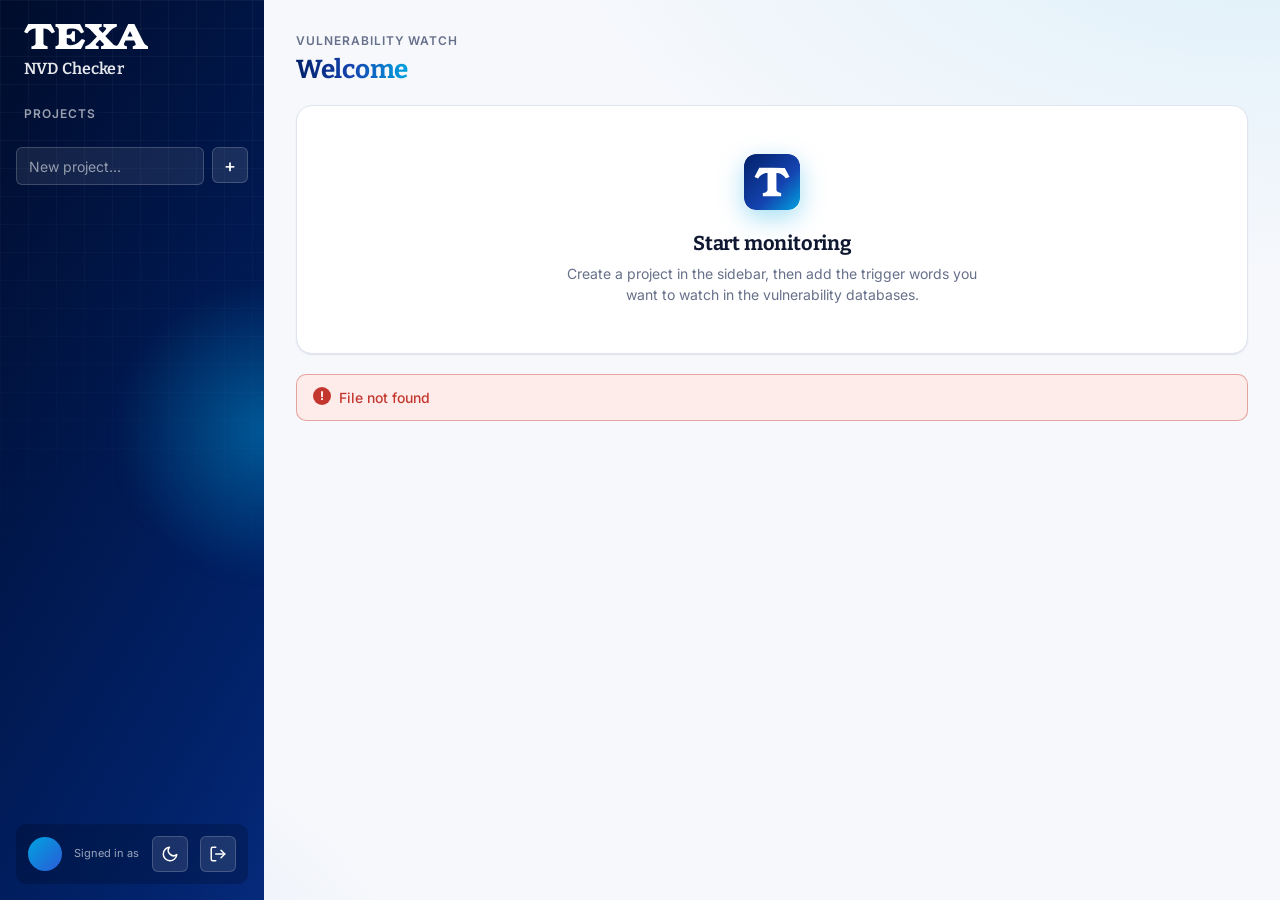
==== commit ff32b9d9: "Add dark mode toggle, project actions menu, fix list hover and select arrow - Theme toggle (sidebar " ====
--- a/static/index.html
+++ b/static/index.html
@@ -5,6 +5,7 @@
   <meta name="viewport" content="width=device-width, initial-scale=1">
   <title>NVD Checker · TEXA</title>
   <link rel="icon" href="/static/favicon.svg" type="image/svg+xml">
+  <script src="/static/theme.js"></script>
   <link rel="preload" href="/static/fonts/inter-latin-wght-normal.woff2" as="font" type="font/woff2" crossorigin>
   <link rel="preload" href="/static/fonts/bitter-latin-wght-normal.woff2" as="font" type="font/woff2" crossorigin>
   <link rel="stylesheet" href="/static/css/tokens.css">
@@ -34,6 +35,7 @@
         <span class="account-label">Signed in as</span>
         <b id="current-user"></b>
       </div>
+      <button type="button" class="icon theme-toggle" data-theme-toggle aria-label="Toggle dark mode"><svg class="icon-moon" width="18" height="18" viewBox="0 0 24 24" fill="none" stroke="currentColor" stroke-width="2" stroke-linecap="round" stroke-linejoin="round" aria-hidden="true"><path d="M21 12.8A9 9 0 1 1 11.2 3a7 7 0 0 0 9.8 9.8z"/></svg><svg class="icon-sun" width="18" height="18" viewBox="0 0 24 24" fill="none" stroke="currentColor" stroke-width="2" stroke-linecap="round" stroke-linejoin="round" aria-hidden="true"><circle cx="12" cy="12" r="4"/><path d="M12 2v2M12 20v2M4.9 4.9l1.4 1.4M17.7 17.7l1.4 1.4M2 12h2M20 12h2M4.9 19.1l1.4-1.4M17.7 6.3l1.4-1.4"/></svg></button>
       <button id="logout-btn" class="icon" title="Log out" aria-label="Log out"><svg width="18" height="18" viewBox="0 0 24 24" fill="none" stroke="currentColor" stroke-width="2" stroke-linecap="round" stroke-linejoin="round" aria-hidden="true"><path d="M9 21H5a2 2 0 0 1-2-2V5a2 2 0 0 1 2-2h4"/><path d="m16 17 5-5-5-5"/><path d="M21 12H9"/></svg></button>
     </div>
   </aside>
@@ -43,10 +45,6 @@
       <div>
         <div class="eyebrow">Vulnerability watch</div>
         <h1 class="page-title"><span id="project-title" class="gradient-text">Welcome</span></h1>
-      </div>
-      <div class="actions" id="project-actions" hidden>
-        <button id="rename-project" class="ghost">Rename</button>
-        <button id="delete-project" class="ghost danger">Delete</button>
       </div>
     </header>
 
@@ -137,6 +135,17 @@
     </section>
   </main>
 
+  <div id="project-menu" class="menu" role="menu" hidden>
+    <button type="button" role="menuitem" data-action="rename">
+      <svg width="16" height="16" viewBox="0 0 24 24" fill="none" stroke="currentColor" stroke-width="2" stroke-linecap="round" stroke-linejoin="round" aria-hidden="true"><path d="M12 20h9"/><path d="M16.5 3.5a2.1 2.1 0 0 1 3 3L7 19l-4 1 1-4z"/></svg>
+      Rename
+    </button>
+    <button type="button" role="menuitem" data-action="delete" class="danger">
+      <svg width="16" height="16" viewBox="0 0 24 24" fill="none" stroke="currentColor" stroke-width="2" stroke-linecap="round" stroke-linejoin="round" aria-hidden="true"><path d="M3 6h18"/><path d="M8 6V4h8v2"/><path d="M19 6l-1 14H6L5 6"/></svg>
+      Delete
+    </button>
+  </div>
+
   <script src="/static/app.js"></script>
 </body>
 </html>
--- a/static/css/tokens.css
+++ b/static/css/tokens.css
@@ -68,13 +68,21 @@
   --gray-100: #eef1f7;
   --gray-50:  #f6f8fc;
 
-  /* ---------- Severity (CVSS) — fixed in both themes ---------- */
-  --sev-critical: #9b1c31;
-  --sev-high:     #c43c20;
-  --sev-medium:   #f0b429;   /* use with --sev-medium-text, not white */
-  --sev-medium-text: #3d2a00;
-  --sev-low:      #22774b;
-  --sev-none:     #5f6880;
+  /* ---------- Severity (CVSS) ----------
+     critical = black, high = red, medium (moderate) = orange, low = yellow.
+     Each fill has a paired text colour; all pairs pass WCAG AA (>= 4.5:1). */
+  --sev-critical:      #111111;
+  --sev-critical-text: #ffffff;
+  --sev-high:          #d62828;
+  --sev-high-text:     #ffffff;
+  --sev-medium:        #f97316;
+  --sev-medium-text:   #3b1600;
+  --sev-low:           #facc15;
+  --sev-low-text:      #3d2f00;
+  --sev-none:          #5f6880;
+  --sev-none-text:     #ffffff;
+  --sev-outline:       transparent;  /* edge for fills that sink into the background */
+  --sev-critical-glow: #111111;      /* colour of the critical pulse */
 
   /* ---------- Gradients ---------- */
   --gradient-brand: linear-gradient(135deg, var(--texa-navy) 0%, var(--texa-navy-600) 55%, var(--texa-cyan) 100%);
@@ -168,32 +176,39 @@
   color-scheme: light;
 }
 
-/* ---------- Dark theme (follows the OS setting) ---------- */
-@media (prefers-color-scheme: dark) {
-  :root {
-    --color-bg:            #050b1f;
-    --color-surface:       #0b1534;
-    --color-surface-muted: #101d44;
-    --color-border:        #1b2a57;
-    --color-border-strong: #2a3d74;
-    --color-text:          #e6ebf7;
-    --color-text-muted:    #94a0bf;
-    --color-primary:       var(--texa-navy-500);
-    --color-primary-hover: var(--texa-navy-400);
-    --color-link:          var(--texa-cyan-300);
-    --color-chip:          #16285c;
-    --color-chip-text:     var(--texa-navy-200);
-    --color-danger:        #ff7a70;
-    --color-danger-soft:   #3a1220;
-    --gradient-text: linear-gradient(90deg, var(--texa-navy-300) 0%, var(--texa-cyan-300) 100%);
-    --gradient-page:
-      radial-gradient(1200px 600px at 100% -10%, rgba(0, 163, 224, .12), transparent 60%),
-      radial-gradient(900px 500px at -10% 110%, rgba(42, 91, 215, .18), transparent 60%);
-    --shadow-sm: 0 1px 2px rgba(0, 0, 0, .4);
-    --shadow-md: 0 4px 14px rgba(0, 0, 0, .45);
-    --shadow-lg: 0 18px 44px rgba(0, 0, 0, .55);
-    color-scheme: dark;
-  }
+/* Smooth cross-fade while the user toggles the theme (class added by theme.js). */
+.theme-switching, .theme-switching *, .theme-switching *::before, .theme-switching *::after {
+  transition: background-color 300ms ease, border-color 300ms ease, color 300ms ease, fill 300ms ease !important;
+}
+
+/* ---------- Dark theme ----------
+   Applied via <html data-theme="dark">. static/theme.js sets the attribute
+   before first paint from the saved choice, falling back to the OS setting. */
+:root[data-theme="dark"] {
+  --color-bg:            #050b1f;
+  --color-surface:       #0b1534;
+  --color-surface-muted: #101d44;
+  --color-border:        #1b2a57;
+  --color-border-strong: #2a3d74;
+  --color-text:          #e6ebf7;
+  --color-text-muted:    #94a0bf;
+  --color-primary:       var(--texa-navy-500);
+  --color-primary-hover: var(--texa-navy-400);
+  --color-link:          var(--texa-cyan-300);
+  --color-chip:          #16285c;
+  --color-chip-text:     var(--texa-navy-200);
+  --color-danger:        #ff7a70;
+  --color-danger-soft:   #3a1220;
+  --gradient-text: linear-gradient(90deg, var(--texa-navy-300) 0%, var(--texa-cyan-300) 100%);
+  --sev-outline:       rgba(255, 255, 255, .45);  /* keeps the black critical badge visible */
+  --sev-critical-glow: #ffffff;
+  --gradient-page:
+    radial-gradient(1200px 600px at 100% -10%, rgba(0, 163, 224, .12), transparent 60%),
+    radial-gradient(900px 500px at -10% 110%, rgba(42, 91, 215, .18), transparent 60%);
+  --shadow-sm: 0 1px 2px rgba(0, 0, 0, .4);
+  --shadow-md: 0 4px 14px rgba(0, 0, 0, .45);
+  --shadow-lg: 0 18px 44px rgba(0, 0, 0, .55);
+  color-scheme: dark;
 }
 
 /* ---------- Reduced motion: keep transitions instant, stop ambient loops ---------- */
--- a/static/css/components.css
+++ b/static/css/components.css
@@ -121,6 +121,19 @@
 input:not([type=checkbox]):hover, select:hover { border-color: var(--texa-navy-300); }
 input:not([type=checkbox]):focus, select:focus { outline: none; border-color: var(--color-accent); box-shadow: var(--ring); }
 input::placeholder { color: var(--color-text-muted); }
+/* Custom chevron for selects: the native arrow sits flush against the border */
+select {
+  -webkit-appearance: none;
+  appearance: none;
+  padding-right: 38px;
+  background-image: url("../icons/chevron-down.svg");
+  background-repeat: no-repeat;
+  background-position: right 12px center;
+  background-size: 16px 16px;
+  cursor: pointer;
+}
+:root[data-theme="dark"] select { background-image: url("../icons/chevron-down-dark.svg"); }
+select::-ms-expand { display: none; }
 input[type=checkbox] { accent-color: var(--color-primary); width: 16px; height: 16px; margin: 0; }
 input[type=date] { padding: 0 8px; }
 
@@ -206,11 +219,11 @@
   color: #fff;
   white-space: nowrap;
 }
-.sev-CRITICAL { background: var(--sev-critical); animation: critical-pulse 2.4s var(--ease-in-out) infinite; }
-.sev-HIGH     { background: var(--sev-high); }
+.sev-CRITICAL { background: var(--sev-critical); color: var(--sev-critical-text); box-shadow: inset 0 0 0 1px var(--sev-outline); animation: critical-pulse 2.4s var(--ease-in-out) infinite; }
+.sev-HIGH     { background: var(--sev-high);   color: var(--sev-high-text); }
 .sev-MEDIUM   { background: var(--sev-medium); color: var(--sev-medium-text); }
-.sev-LOW      { background: var(--sev-low); }
-.sev-NONE, .sev-UNKNOWN { background: var(--sev-none); }
+.sev-LOW      { background: var(--sev-low);    color: var(--sev-low-text); box-shadow: inset 0 0 0 1px rgba(61, 47, 0, .15); }
+.sev-NONE, .sev-UNKNOWN { background: var(--sev-none); color: var(--sev-none-text); }
 
 /* ---------- Stat tile ---------- */
 .stats { display: grid; grid-template-columns: repeat(auto-fit, minmax(120px, 1fr)); gap: var(--space-3); }
@@ -222,7 +235,7 @@
   overflow: hidden;
   animation: rise-in var(--duration-slow) var(--ease-out) both;
 }
-.stat::before { content: ""; position: absolute; inset: 0 auto 0 0; width: 3px; background: var(--stat-color, var(--color-primary)); }
+.stat::before { content: ""; position: absolute; inset: 0 auto 0 0; width: 4px; background: var(--stat-color, var(--color-primary)); box-shadow: inset -1px 0 0 var(--sev-outline); }
 .stat .value { font-family: var(--font-display); font-size: var(--text-2xl); font-weight: var(--weight-bold); line-height: 1.1; font-variant-numeric: tabular-nums; }
 .stat .label { font-size: var(--text-xs); color: var(--color-text-muted); font-weight: var(--weight-semibold); letter-spacing: var(--tracking-caps); text-transform: uppercase; }
 .stat.total { background: var(--gradient-brand); color: #fff; }
@@ -311,4 +324,7 @@
 @keyframes gradient-drift { 0% { background-position: 0% 50%; } 50% { background-position: 100% 50%; } 100% { background-position: 0% 50%; } }
 @keyframes float { 0%, 100% { transform: translate(0, 0) scale(1); } 33% { transform: translate(30px, -40px) scale(1.08); } 66% { transform: translate(-25px, 20px) scale(.95); } }
 @keyframes logo-in { from { opacity: 0; filter: blur(8px); transform: translateY(8px) scale(.98); } to { opacity: 1; filter: blur(0); transform: none; } }
-@keyframes critical-pulse { 0%, 100% { box-shadow: 0 0 0 0 rgba(155, 28, 49, .45); } 50% { box-shadow: 0 0 0 5px rgba(155, 28, 49, 0); } }
+@keyframes critical-pulse {
+  0%, 100% { box-shadow: inset 0 0 0 1px var(--sev-outline), 0 0 0 0 color-mix(in srgb, var(--sev-critical-glow) 40%, transparent); }
+  50%      { box-shadow: inset 0 0 0 1px var(--sev-outline), 0 0 0 5px color-mix(in srgb, var(--sev-critical-glow) 0%, transparent); }
+}
--- a/static/css/app.css
+++ b/static/css/app.css
@@ -75,7 +75,7 @@
   text-transform: uppercase;
   color: rgba(255, 255, 255, .6);
 }
-.project-list { list-style: none; margin: 0; padding: 0; overflow-y: auto; display: flex; flex-direction: column; gap: 2px; }
+.project-list { list-style: none; margin: 0; padding: 2px; overflow-y: auto; display: flex; flex-direction: column; gap: 2px; }
 .project-list li {
   position: relative;
   display: flex;
@@ -86,9 +86,9 @@
   border-radius: var(--radius-sm);
   cursor: pointer;
   color: rgba(255, 255, 255, .85);
-  transition: background-color var(--duration-base) var(--ease-out), color var(--duration-base), transform var(--duration-base) var(--ease-out);
-}
-.project-list li:hover { background: rgba(255, 255, 255, .08); color: #fff; transform: translateX(2px); }
+  transition: background-color var(--duration-base) var(--ease-out), color var(--duration-base);
+}
+.project-list li:hover { background: rgba(255, 255, 255, .08); color: #fff; }
 .project-list li:focus-visible { box-shadow: 0 0 0 2px rgba(255, 255, 255, .6); }
 .project-list li.active {
   background: rgba(255, 255, 255, .14);
@@ -106,7 +106,57 @@
   background: var(--texa-cyan-300);
   box-shadow: 0 0 10px var(--texa-cyan);
 }
-.project-list .name { overflow: hidden; text-overflow: ellipsis; white-space: nowrap; }
+.project-list .name { flex: 1; min-width: 0; overflow: hidden; text-overflow: ellipsis; white-space: nowrap; }
+.project-list .meta { flex: none; display: flex; align-items: center; gap: var(--space-1); }
+
+/* ⋯ project menu trigger: revealed on hover, focus, or for the active project */
+.project-list .more {
+  --btn-bg: transparent;
+  --btn-fg: #fff;
+  --btn-border: transparent;
+  width: 26px;
+  height: 26px;
+  padding: 0;
+  border-radius: var(--radius-sm);
+  opacity: 0;
+  transition: opacity var(--duration-fast), background-color var(--duration-fast);
+}
+.project-list li:hover .more,
+.project-list li:focus-within .more,
+.project-list li.active .more,
+.project-list .more[aria-expanded="true"] { opacity: 1; }
+.project-list .more:hover:not(:disabled),
+.project-list .more[aria-expanded="true"] { --btn-bg: rgba(255, 255, 255, .18); border-color: transparent; box-shadow: none; }
+.project-list .more:focus-visible { box-shadow: 0 0 0 2px rgba(255, 255, 255, .7); }
+@media (hover: none) { .project-list .more { opacity: 1; } }
+
+/* ---------- Popover menu ---------- */
+.menu {
+  position: fixed;
+  z-index: 50;
+  min-width: 168px;
+  padding: var(--space-1);
+  border-radius: var(--radius-md);
+  border: 1px solid var(--color-border);
+  background: var(--color-surface);
+  color: var(--color-text);
+  box-shadow: var(--shadow-lg);
+  transform-origin: top left;
+  animation: menu-in var(--duration-base) var(--ease-out) both;
+}
+.menu button {
+  --btn-bg: transparent;
+  --btn-border: transparent;
+  width: 100%;
+  justify-content: flex-start;
+  gap: var(--space-2);
+  padding: 8px 10px;
+  font-weight: var(--weight-medium);
+}
+.menu button:hover:not(:disabled), .menu button:focus-visible { --btn-bg: var(--color-surface-muted); border-color: transparent; box-shadow: none; }
+.menu button.danger { --btn-fg: var(--color-danger); }
+.menu button.danger:hover:not(:disabled) { --btn-bg: var(--color-danger-soft); }
+@keyframes menu-in { from { opacity: 0; transform: scale(.96) translateY(-4px); } to { opacity: 1; transform: none; } }
 .project-list .count {
   flex: none;
   min-width: 22px;
@@ -160,6 +210,24 @@
 .account-text b { overflow: hidden; text-overflow: ellipsis; white-space: nowrap; }
 .account-label { font-size: 11px; color: rgba(255, 255, 255, .6); }
 
+/* Theme toggle: moon in light mode, sun in dark mode */
+.theme-toggle .icon-sun { display: none; }
+:root[data-theme="dark"] .theme-toggle .icon-sun { display: block; }
+:root[data-theme="dark"] .theme-toggle .icon-moon { display: none; }
+.theme-toggle svg { transition: transform var(--duration-slow) var(--ease-spring); }
+.theme-toggle:hover svg { transform: rotate(-20deg); }
+.login-theme-toggle {
+  --btn-bg: rgba(255, 255, 255, .12);
+  --btn-fg: #fff;
+  --btn-border: rgba(255, 255, 255, .25);
+  position: fixed;
+  top: var(--space-4);
+  right: var(--space-4);
+  z-index: 2;
+  backdrop-filter: blur(8px);
+}
+.login-theme-toggle:hover:not(:disabled) { --btn-bg: rgba(255, 255, 255, .22); border-color: rgba(255, 255, 255, .45); }
+
 /* ---------- Main content ---------- */
 .content {
   width: 100%;
@@ -180,7 +248,7 @@
 .empty { text-align: center; padding: var(--space-12) var(--space-6); }
 .empty h2 { font-size: var(--text-xl); margin: var(--space-4) 0 var(--space-2); }
 .empty p { max-width: 420px; margin: 0 auto; }
-.empty-mark { border-radius: var(--radius-md); box-shadow: var(--shadow-glow); animation: float 8s var(--ease-in-out) infinite; }
+.empty-mark { border-radius: var(--radius-md); box-shadow: var(--shadow-glow); }
 
 #keyword-chips { margin-bottom: var(--space-4); min-height: 30px; }
 #keyword-chips .none { color: var(--color-text-muted); }
